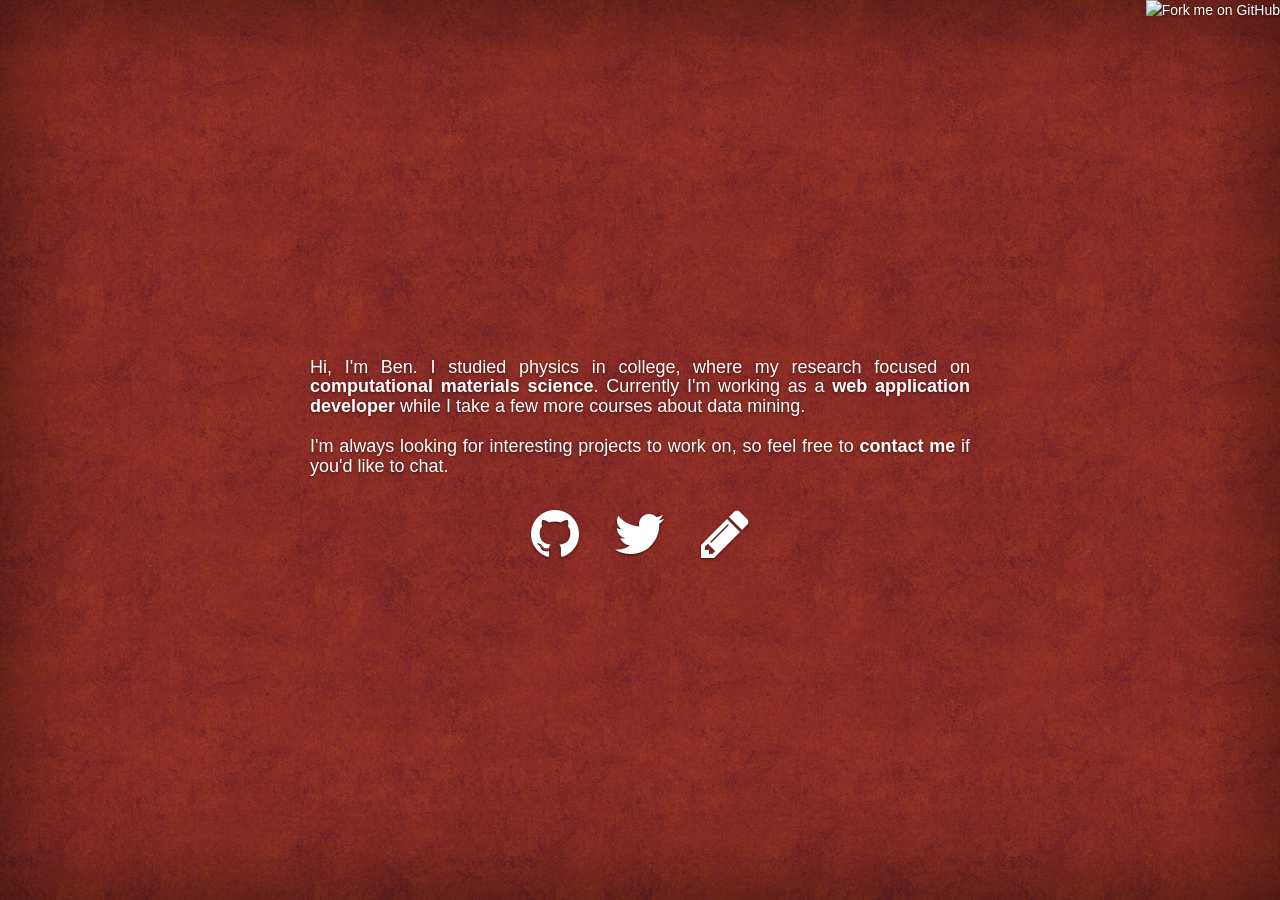
==== index.html @ f081c1c6 "keep only one background, less words" ====
<!DOCTYPE html>
<html lang="en">
  <head>
    <meta charset="utf-8">
    <meta http-equiv="X-UA-Compatible" content="IE=edge">
    <meta name="viewport" content="width=device-width, initial-scale=1">
    <meta name="description" content="">
    <meta name="author" content="">
    <link rel="shortcut icon" href="http://faviconist.com/icons/617cbc24a1c1524abb99302cebdf49a3/favicon.ico" />

    <title>bcbwilla</title>

    <!-- Bootstrap core CSS -->
    <link href="assets/css/bootstrap.min.css" rel="stylesheet">

    <!-- Custom styles for this template -->
    <link href="assets/css/cover.css" rel="stylesheet">
    <link href="http://netdna.bootstrapcdn.com/font-awesome/4.0.3/css/font-awesome.min.css" rel="stylesheet" type="text/css">

    <!-- HTML5 shim and Respond.js IE8 support of HTML5 elements and media queries -->
    <!--[if lt IE 9]>
      <script src="https://oss.maxcdn.com/html5shiv/3.7.2/html5shiv.min.js"></script>
      <script src="https://oss.maxcdn.com/respond/1.4.2/respond.min.js"></script>
    <![endif]-->

  <style>
  body {
    background-image: url("static/img/grunge-pattern-970.jpg");
  }
  </style>
  </head>
  <body>

    <div class="site-wrapper">

      <div class="site-wrapper-inner">
        <a href="https://github.com/bcbwilla/bcbwilla.github.io"><img style="position: absolute; top: 0; right: 0; border: 0;" src="https://camo.githubusercontent.com/a6677b08c955af8400f44c6298f40e7d19cc5b2d/68747470733a2f2f73332e616d617a6f6e6177732e636f6d2f6769746875622f726962626f6e732f666f726b6d655f72696768745f677261795f3664366436642e706e67" alt="Fork me on GitHub" data-canonical-src="https://s3.amazonaws.com/github/ribbons/forkme_right_gray_6d6d6d.png"></a>

        <div class="cover-container">

          <div class="inner cover">

            <p class="lead">
              <h4 style="text-align:justify">
                Hi, I'm Ben. I studied physics in college, where my research focused on
                <strong data-toggle="tooltip" data-placement="right" title="Mostly applying density functional theory to study energy-related materials, as well as developing a method to include van der Waals dispersion interactions in periodic systems.">computational materials science</strong>.
                Currently I'm working as a
                <strong data-toggle="tooltip" data-placement="right" title="I get to play with all levels of the postgres/redis/django/bootstrap stack.">web application developer</strong>
                while I take a few more courses about data mining.
                <br><br>
                I'm always looking for interesting projects to work on, so feel free to <strong><a href="mailto:ben@electronexchange.net">contact me</a></strong> if you'd like to chat.
              </h4>
            </p>
            <br>
            <a href="http://www.github.com/bcbwilla"><i class="fa fa-github fa-4x"></i></a>
            &nbsp;
            &nbsp;
            &nbsp;
            &nbsp;
            <a href="http://www.twitter.com/bcbwilla"><i class="fa fa-twitter fa-4x"></i></a>
            &nbsp;
            &nbsp;
            &nbsp;
            &nbsp;
            <a href="http://www.electronexchange.net"><i class="fa fa-pencil fa-4x"></i></a>
          </div>

        </div>

      </div>

    </div>
    <!-- Bootstrap core JavaScript
    ================================================== -->
    <!-- Placed at the end of the document so the pages load faster -->
    <script src="https://ajax.googleapis.com/ajax/libs/jquery/1.11.1/jquery.min.js"></script>
    <script src="assets/js/bootstrap.min.js"></script>
  </body>
</html>
---- assets/css/cover.css ----
/*
 * Globals
 */

/* Links */
a,
a:focus,
a:hover {
  color: #fff;
}

/* Custom default button */
.btn-default,
.btn-default:hover,
.btn-default:focus {
  color: #333;
  text-shadow: none; /* Prevent inheritence from `body` */
  background-color: #fff;
  border: 1px solid #fff;
}


/*
 * Base structure
 */

html,
body {
  height: 100%;
  background-color: #333;
}
body {
  color: #fff;
  text-align: center;
  text-shadow: 0 1px 3px rgba(0,0,0,.5);
}

/* Extra markup and styles for table-esque vertical and horizontal centering */
.site-wrapper {
  display: table;
  width: 100%;
  height: 100%; /* For at least Firefox */
  min-height: 100%;
  -webkit-box-shadow: inset 0 0 100px rgba(0,0,0,.5);
          box-shadow: inset 0 0 100px rgba(0,0,0,.5);
}
.site-wrapper-inner {
  display: table-cell;
  vertical-align: top;
}
.cover-container {
  margin-right: auto;
  margin-left: auto;
}

/* Padding for spacing */
.inner {
  padding: 30px;
}


/*
 * Header
 */
.masthead-brand {
  margin-top: 10px;
  margin-bottom: 10px;
}

.masthead-nav > li {
  display: inline-block;
}
.masthead-nav > li + li {
  margin-left: 20px;
}
.masthead-nav > li > a {
  padding-right: 0;
  padding-left: 0;
  font-size: 16px;
  font-weight: bold;
  color: #fff; /* IE8 proofing */
  color: rgba(255,255,255,.75);
  border-bottom: 2px solid transparent;
}
.masthead-nav > li > a:hover,
.masthead-nav > li > a:focus {
  background-color: transparent;
  border-bottom-color: #a9a9a9;
  border-bottom-color: rgba(255,255,255,.25);
}
.masthead-nav > .active > a,
.masthead-nav > .active > a:hover,
.masthead-nav > .active > a:focus {
  color: #fff;
  border-bottom-color: #fff;
}

@media (min-width: 768px) {
  .masthead-brand {
    float: left;
  }
  .masthead-nav {
    float: right;
  }
}


/*
 * Cover
 */

.cover {
  padding: 0 20px;
}
.cover .btn-lg {
  padding: 10px 20px;
  font-weight: bold;
}


/*
 * Footer
 */

.mastfoot {
  color: #999; /* IE8 proofing */
  color: rgba(255,255,255,.5);
}


/*
 * Affix and center
 */

@media (min-width: 768px) {
  /* Pull out the header and footer */
  .masthead {
    position: fixed;
    top: 0;
  }
  .mastfoot {
    position: fixed;
    bottom: 0;
  }
  /* Start the vertical centering */
  .site-wrapper-inner {
    vertical-align: middle;
  }
  /* Handle the widths */
  .masthead,
  .mastfoot,
  .cover-container {
    width: 100%; /* Must be percentage or pixels for horizontal alignment */
  }
}

@media (min-width: 992px) {
  .masthead,
  .mastfoot,
  .cover-container {
    width: 700px;
  }
}

/*
* Tooltip
*/
/*
.tooltip-inner {
background-color: #FF0000;
}

.tooltip.right .tooltip-arrow {
border-right: 5px solid #FF0000;

}
*/
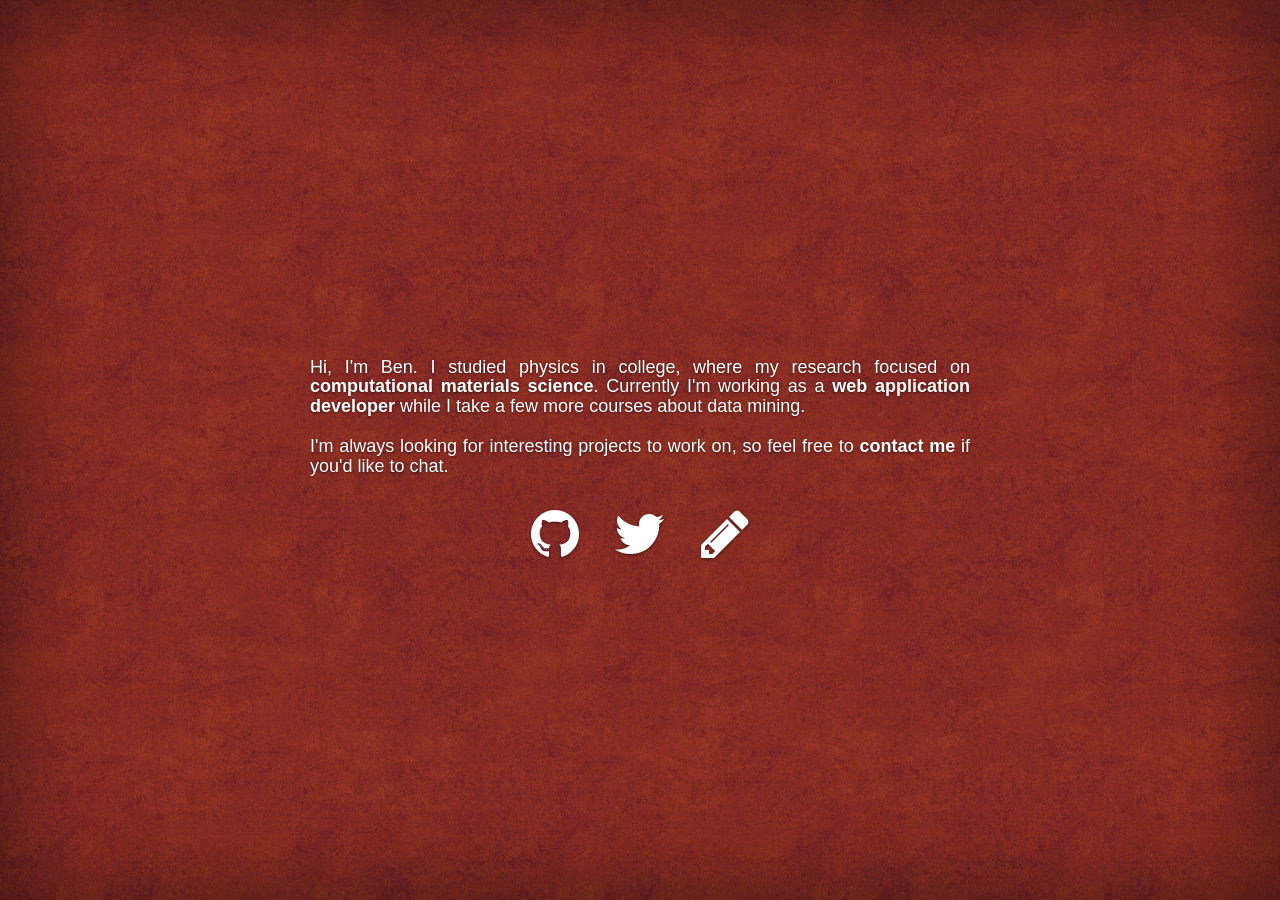
==== commit ac2a46bb: "no fork plz. okay you can if you want. plz fork" ====
--- a/index.html
+++ b/index.html
@@ -34,7 +34,6 @@
     <div class="site-wrapper">
 
       <div class="site-wrapper-inner">
-        <a href="https://github.com/bcbwilla/bcbwilla.github.io"><img style="position: absolute; top: 0; right: 0; border: 0;" src="https://camo.githubusercontent.com/a6677b08c955af8400f44c6298f40e7d19cc5b2d/68747470733a2f2f73332e616d617a6f6e6177732e636f6d2f6769746875622f726962626f6e732f666f726b6d655f72696768745f677261795f3664366436642e706e67" alt="Fork me on GitHub" data-canonical-src="https://s3.amazonaws.com/github/ribbons/forkme_right_gray_6d6d6d.png"></a>
 
         <div class="cover-container">
 
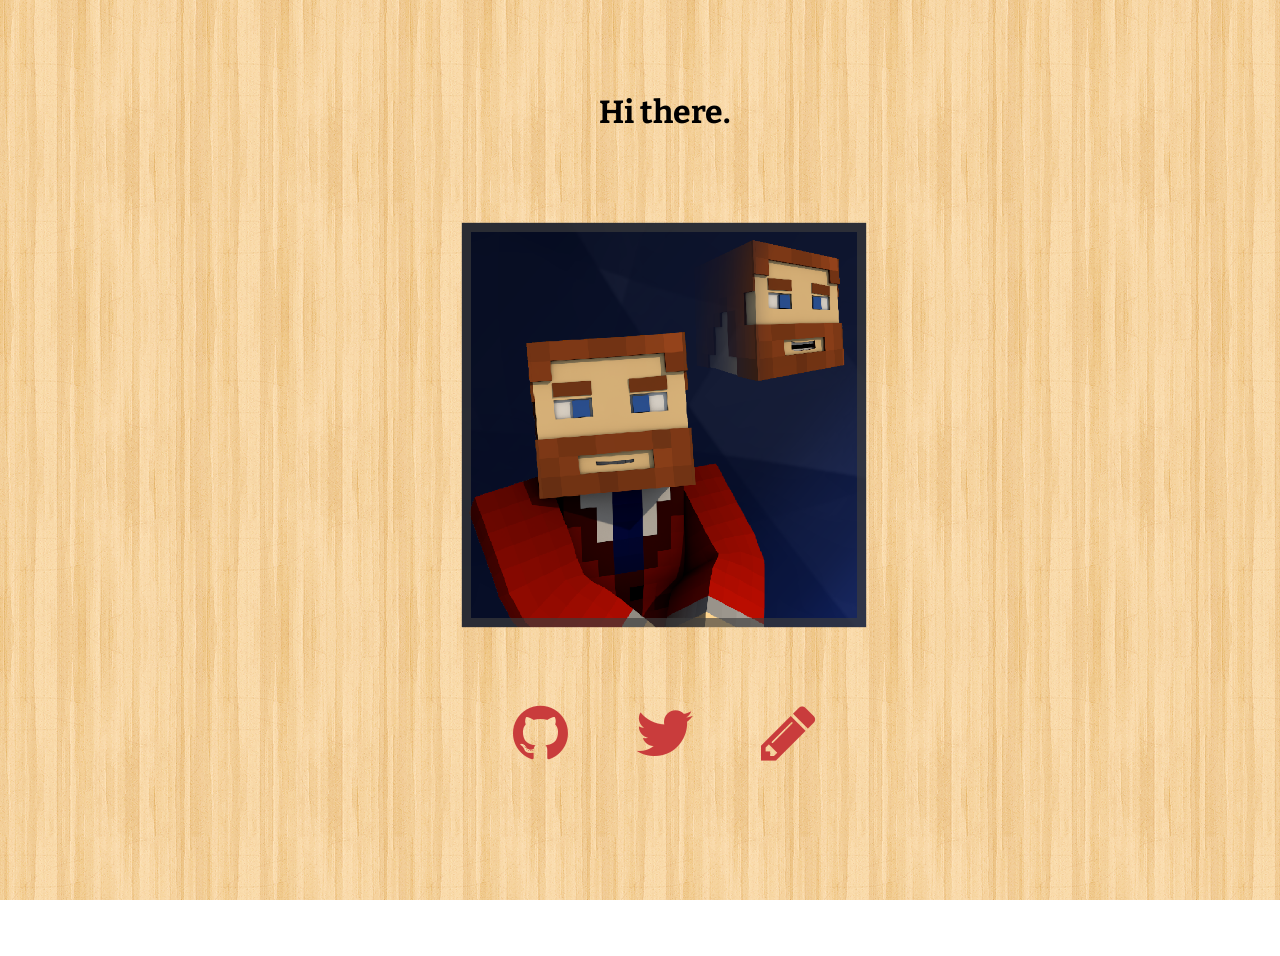
==== commit 5866ce04: "no one will like this" ====
--- a/index.html
+++ b/index.html
@@ -4,75 +4,35 @@
     <meta charset="utf-8">
     <meta http-equiv="X-UA-Compatible" content="IE=edge">
     <meta name="viewport" content="width=device-width, initial-scale=1">
-    <meta name="description" content="">
-    <meta name="author" content="">
+    <meta name="description" content="the bcbwilla">
+    <meta name="author" content="bcbwilla">
     <link rel="shortcut icon" href="http://faviconist.com/icons/617cbc24a1c1524abb99302cebdf49a3/favicon.ico" />
 
     <title>bcbwilla</title>
 
-    <!-- Bootstrap core CSS -->
-    <link href="assets/css/bootstrap.min.css" rel="stylesheet">
+    <link href="http://netdna.bootstrapcdn.com/font-awesome/4.0.3/css/font-awesome.min.css" rel="stylesheet" type="text/css">
+    <link href="assets/css/style.css" rel="stylesheet">
+    <link href='http://fonts.googleapis.com/css?family=Bitter' rel='stylesheet' type='text/css'>
 
-    <!-- Custom styles for this template -->
-    <link href="assets/css/cover.css" rel="stylesheet">
-    <link href="http://netdna.bootstrapcdn.com/font-awesome/4.0.3/css/font-awesome.min.css" rel="stylesheet" type="text/css">
+  </head>
+  <body data-0="background-position:0px 0px;" data-100="background-position:0px -500px;">
 
-    <!-- HTML5 shim and Respond.js IE8 support of HTML5 elements and media queries -->
-    <!--[if lt IE 9]>
-      <script src="https://oss.maxcdn.com/html5shiv/3.7.2/html5shiv.min.js"></script>
-      <script src="https://oss.maxcdn.com/respond/1.4.2/respond.min.js"></script>
-    <![endif]-->
+    <div class="center">
+        <h1 id="titletext"> Hi there. </h1>
 
-  <style>
-  body {
-    background-image: url("static/img/grunge-pattern-970.jpg");
-  }
-  </style>
-  </head>
-  <body>
+        <img class="portrait" src="static/img/bcb.png" data-bottom-center="transform:scale(1,1)" data-top-center="transform:scale(1.5,1.5)">
 
-    <div class="site-wrapper">
+        <div id="media">
+            <a href="http://www.github.com/bcbwilla"><i class="fa fa-github fa-4x"></i></a>
+            <a href="http://www.twitter.com/bcbwilla"><i class="fa fa-twitter fa-4x"></i></a>
+            <a href="http://www.electronexchange.net"><i class="fa fa-pencil fa-4x"></i></a>
+        </div>
+    </div>
 
-      <div class="site-wrapper-inner">
+    <script type="text/javascript" src="assets/js/skrollr.min.js"></script>
+    <script type="text/javascript">
+        var s = skrollr.init({ forceHeight: false });
+    </script>
 
-        <div class="cover-container">
-
-          <div class="inner cover">
-
-            <p class="lead">
-              <h4 style="text-align:justify">
-                Hi, I'm Ben. I studied physics in college, where my research focused on
-                <strong data-toggle="tooltip" data-placement="right" title="Mostly applying density functional theory to study energy-related materials, as well as developing a method to include van der Waals dispersion interactions in periodic systems.">computational materials science</strong>.
-                Currently I'm working as a
-                <strong data-toggle="tooltip" data-placement="right" title="I get to play with all levels of the postgres/redis/django/bootstrap stack.">web application developer</strong>
-                while I take a few more courses about data mining.
-                <br><br>
-                I'm always looking for interesting projects to work on, so feel free to <strong><a href="mailto:ben@electronexchange.net">contact me</a></strong> if you'd like to chat.
-              </h4>
-            </p>
-            <br>
-            <a href="http://www.github.com/bcbwilla"><i class="fa fa-github fa-4x"></i></a>
-            &nbsp;
-            &nbsp;
-            &nbsp;
-            &nbsp;
-            <a href="http://www.twitter.com/bcbwilla"><i class="fa fa-twitter fa-4x"></i></a>
-            &nbsp;
-            &nbsp;
-            &nbsp;
-            &nbsp;
-            <a href="http://www.electronexchange.net"><i class="fa fa-pencil fa-4x"></i></a>
-          </div>
-
-        </div>
-
-      </div>
-
-    </div>
-    <!-- Bootstrap core JavaScript
-    ================================================== -->
-    <!-- Placed at the end of the document so the pages load faster -->
-    <script src="https://ajax.googleapis.com/ajax/libs/jquery/1.11.1/jquery.min.js"></script>
-    <script src="assets/js/bootstrap.min.js"></script>
   </body>
 </html>
--- a/assets/css/style.css
+++ b/assets/css/style.css
@@ -0,0 +1,40 @@
+body {
+    background: url("../../static/img/wood_pattern.png") repeat fixed;
+    text-align: center;
+    font-family: 'Bitter', serif;
+}
+
+.portrait {
+    width: 25%;
+    height: auto;
+    padding: 5em;
+    margin: auto;
+}
+
+
+#titletext {
+    padding: 1em;
+}
+
+a,
+a:focus,
+a:hover {
+    color: #fff;
+    color: #C93C3C;
+}
+
+#media {
+    padding-bottom: 1cm;
+}
+
+.center {
+    position: absolute;
+    height: 100%;
+    width: 100%;
+    padding: 1em;
+    margin: 1em auto;
+}
+
+i {
+    margin: 0.5em;
+}
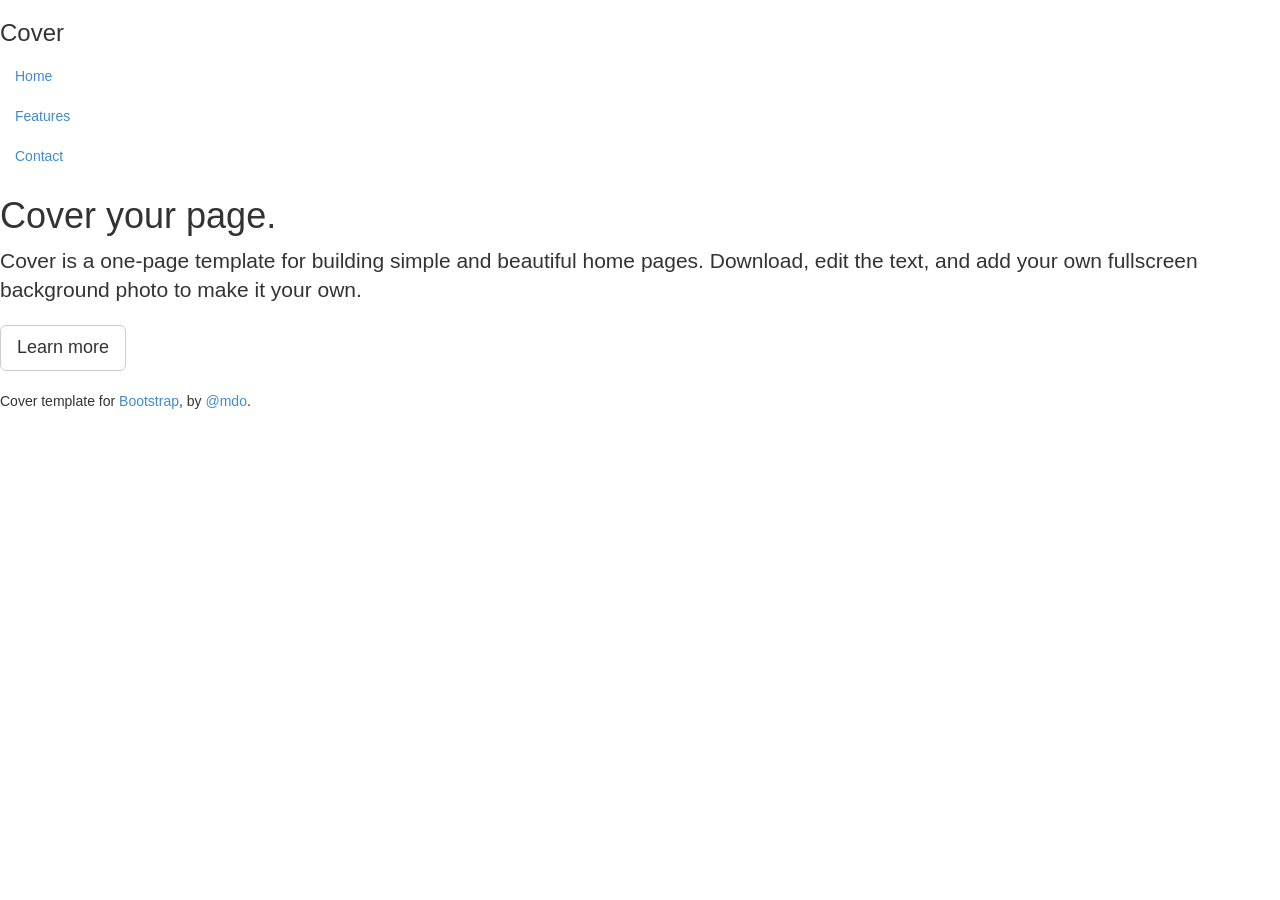
==== commit 0df66bc5: "." ====
--- a/index.html
+++ b/index.html
@@ -4,35 +4,76 @@
     <meta charset="utf-8">
     <meta http-equiv="X-UA-Compatible" content="IE=edge">
     <meta name="viewport" content="width=device-width, initial-scale=1">
-    <meta name="description" content="the bcbwilla">
-    <meta name="author" content="bcbwilla">
-    <link rel="shortcut icon" href="http://faviconist.com/icons/617cbc24a1c1524abb99302cebdf49a3/favicon.ico" />
+    <meta name="description" content="">
+    <meta name="author" content="">
+    <link rel="icon" href="http://faviconist.com/icons/617cbc24a1c1524abb99302cebdf49a3/favicon.ico">
 
-    <title>bcbwilla</title>
+    <title>Cover Template for Bootstrap</title>
 
-    <link href="http://netdna.bootstrapcdn.com/font-awesome/4.0.3/css/font-awesome.min.css" rel="stylesheet" type="text/css">
-    <link href="assets/css/style.css" rel="stylesheet">
-    <link href='http://fonts.googleapis.com/css?family=Bitter' rel='stylesheet' type='text/css'>
+    <!-- Bootstrap core CSS -->
+    <link href="assets/css/bootstrap.min.css" rel="stylesheet">
 
+    <!-- Custom styles for this template -->
+    <link href="assets/css/cover.css" rel="stylesheet">
+
+    <!-- Just for debugging purposes. Don't actually copy these 2 lines! -->
+    <!--[if lt IE 9]><script src="../../assets/js/ie8-responsive-file-warning.js"></script><![endif]-->
+    <script src="assets/js/ie-emulation-modes-warning.js"></script>
+
+    <!-- IE10 viewport hack for Surface/desktop Windows 8 bug -->
+    <script src="assets/js/ie10-viewport-bug-workaround.js"></script>
+
+    <!-- HTML5 shim and Respond.js IE8 support of HTML5 elements and media queries -->
+    <!--[if lt IE 9]>
+      <script src="https://oss.maxcdn.com/html5shiv/3.7.2/html5shiv.min.js"></script>
+      <script src="https://oss.maxcdn.com/respond/1.4.2/respond.min.js"></script>
+    <![endif]-->
   </head>
-  <body data-0="background-position:0px 0px;" data-100="background-position:0px -500px;">
 
-    <div class="center">
-        <h1 id="titletext"> Hi there. </h1>
+  <body>
 
-        <img class="portrait" src="static/img/bcb.png" data-bottom-center="transform:scale(1,1)" data-top-center="transform:scale(1.5,1.5)">
+    <div class="site-wrapper">
 
-        <div id="media">
-            <a href="http://www.github.com/bcbwilla"><i class="fa fa-github fa-4x"></i></a>
-            <a href="http://www.twitter.com/bcbwilla"><i class="fa fa-twitter fa-4x"></i></a>
-            <a href="http://www.electronexchange.net"><i class="fa fa-pencil fa-4x"></i></a>
+      <div class="site-wrapper-inner">
+
+        <div class="cover-container">
+
+          <div class="masthead clearfix">
+            <div class="inner">
+              <h3 class="masthead-brand">Cover</h3>
+              <ul class="nav masthead-nav">
+                <li class="active"><a href="#">Home</a></li>
+                <li><a href="#">Features</a></li>
+                <li><a href="#">Contact</a></li>
+              </ul>
+            </div>
+          </div>
+
+          <div class="inner cover">
+            <h1 class="cover-heading">Cover your page.</h1>
+            <p class="lead">Cover is a one-page template for building simple and beautiful home pages. Download, edit the text, and add your own fullscreen background photo to make it your own.</p>
+            <p class="lead">
+              <a href="#" class="btn btn-lg btn-default">Learn more</a>
+            </p>
+          </div>
+
+          <div class="mastfoot">
+            <div class="inner">
+              <p>Cover template for <a href="http://getbootstrap.com">Bootstrap</a>, by <a href="https://twitter.com/mdo">@mdo</a>.</p>
+            </div>
+          </div>
+
         </div>
+
+      </div>
+
     </div>
 
-    <script type="text/javascript" src="assets/js/skrollr.min.js"></script>
-    <script type="text/javascript">
-        var s = skrollr.init({ forceHeight: false });
-    </script>
-
+    <!-- Bootstrap core JavaScript
+    ================================================== -->
+    <!-- Placed at the end of the document so the pages load faster -->
+    <script src="https://ajax.googleapis.com/ajax/libs/jquery/1.11.1/jquery.min.js"></script>
+    <script src="assets/js/bootstrap.min.js"></script>
+    <script src="assets/js/docs.min.js"></script>
   </body>
 </html>
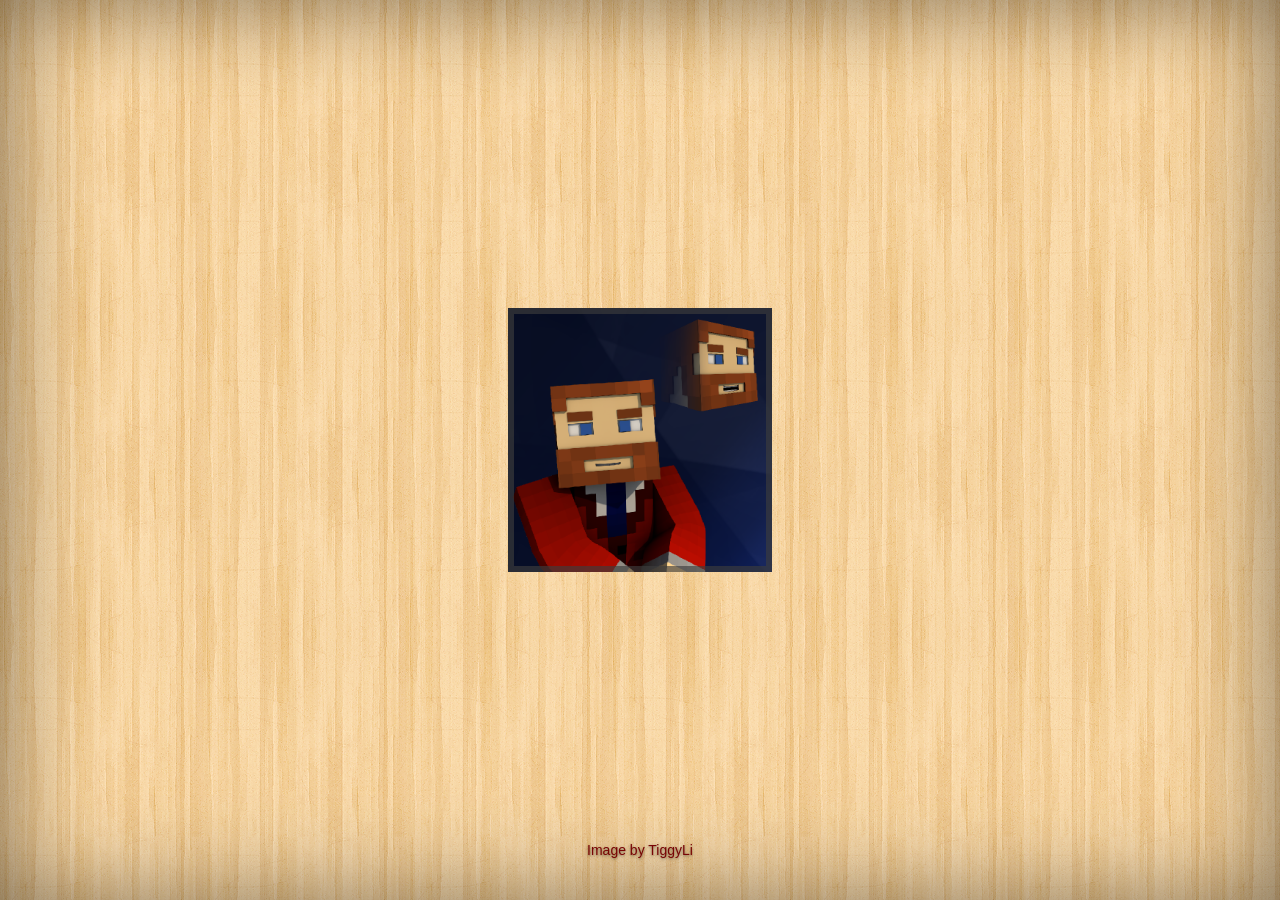
==== commit 5e7399e1: "no one will not love this" ====
--- a/index.html
+++ b/index.html
@@ -29,44 +29,25 @@
       <script src="https://oss.maxcdn.com/respond/1.4.2/respond.min.js"></script>
     <![endif]-->
   </head>
-
   <body>
 
     <div class="site-wrapper">
-
       <div class="site-wrapper-inner">
-
         <div class="cover-container">
-
-          <div class="masthead clearfix">
-            <div class="inner">
-              <h3 class="masthead-brand">Cover</h3>
-              <ul class="nav masthead-nav">
-                <li class="active"><a href="#">Home</a></li>
-                <li><a href="#">Features</a></li>
-                <li><a href="#">Contact</a></li>
-              </ul>
-            </div>
-          </div>
-
           <div class="inner cover">
-            <h1 class="cover-heading">Cover your page.</h1>
-            <p class="lead">Cover is a one-page template for building simple and beautiful home pages. Download, edit the text, and add your own fullscreen background photo to make it your own.</p>
             <p class="lead">
-              <a href="#" class="btn btn-lg btn-default">Learn more</a>
+             <img class="portrait" src="static/img/bcb.png">
             </p>
           </div>
 
           <div class="mastfoot">
             <div class="inner">
-              <p>Cover template for <a href="http://getbootstrap.com">Bootstrap</a>, by <a href="https://twitter.com/mdo">@mdo</a>.</p>
+              <p>Image by <a href="http://tiggy.li">TiggyLi</a></p>
             </div>
           </div>
 
         </div>
-
       </div>
-
     </div>
 
     <!-- Bootstrap core JavaScript
--- a/assets/css/cover.css
+++ b/assets/css/cover.css
@@ -0,0 +1,174 @@
+/*
+ * Globals
+ */
+
+/* Links */
+a,
+a:focus,
+a:hover {
+  color: #780404;
+}
+
+/* Custom default button */
+.btn-default,
+.btn-default:hover,
+.btn-default:focus {
+  color: #333;
+  text-shadow: none; /* Prevent inheritence from `body` */
+  background-color: #fff;
+  border: 1px solid #fff;
+}
+
+
+/*
+ * Base structure
+ */
+
+html,
+body {
+  height: 100%;
+  background-image: url('../../static/img/wood_pattern.png');
+}
+body {
+  color: #fff;
+  text-align: center;
+  text-shadow: 0 1px 3px rgba(0,0,0,.5);
+}
+
+/* Extra markup and styles for table-esque vertical and horizontal centering */
+.site-wrapper {
+  display: table;
+  width: 100%;
+  height: 100%; /* For at least Firefox */
+  min-height: 100%;
+  -webkit-box-shadow: inset 0 0 100px rgba(0,0,0,.5);
+          box-shadow: inset 0 0 100px rgba(0,0,0,.5);
+}
+.site-wrapper-inner {
+  display: table-cell;
+  vertical-align: top;
+}
+.cover-container {
+  margin-right: auto;
+  margin-left: auto;
+}
+
+/* Padding for spacing */
+.inner {
+  padding: 30px;
+}
+
+
+/*
+ * Header
+ */
+.masthead-brand {
+  margin-top: 10px;
+  margin-bottom: 10px;
+}
+
+.masthead-nav > li {
+  display: inline-block;
+}
+.masthead-nav > li + li {
+  margin-left: 20px;
+}
+.masthead-nav > li > a {
+  padding-right: 0;
+  padding-left: 0;
+  font-size: 16px;
+  font-weight: bold;
+  color: #fff; /* IE8 proofing */
+  color: rgba(255,255,255,.75);
+  border-bottom: 2px solid transparent;
+}
+.masthead-nav > li > a:hover,
+.masthead-nav > li > a:focus {
+  background-color: transparent;
+  border-bottom-color: #a9a9a9;
+  border-bottom-color: rgba(255,255,255,.25);
+}
+.masthead-nav > .active > a,
+.masthead-nav > .active > a:hover,
+.masthead-nav > .active > a:focus {
+  color: #fff;
+  border-bottom-color: #fff;
+}
+
+@media (min-width: 768px) {
+  .masthead-brand {
+    float: left;
+  }
+  .masthead-nav {
+    float: right;
+  }
+}
+
+
+/*
+ * Cover
+ */
+
+.cover {
+  padding: 0 20px;
+}
+.cover .btn-lg {
+  padding: 10px 20px;
+  font-weight: bold;
+}
+
+
+/*
+ * Footer
+ */
+
+.mastfoot {
+  color: #780404; /* IE8 proofing */
+  color: #780404;
+}
+
+
+/*
+ * Affix and center
+ */
+
+@media (min-width: 768px) {
+  /* Pull out the header and footer */
+  .masthead {
+    position: fixed;
+    top: 0;
+  }
+  .mastfoot {
+    position: fixed;
+    bottom: 0;
+  }
+  /* Start the vertical centering */
+  .site-wrapper-inner {
+    vertical-align: middle;
+  }
+  /* Handle the widths */
+  .masthead,
+  .mastfoot,
+  .cover-container {
+    width: 100%; /* Must be percentage or pixels for horizontal alignment */
+  }
+}
+
+@media (min-width: 992px) {
+  .masthead,
+  .mastfoot,
+  .cover-container {
+    width: 700px;
+  }
+}
+
+/* super rad custom css */
+.portrait {
+    width:40%;
+    height:auto;
+}
+
+.portrait:hover{
+    transform:scale(8,8) translateX(15%) translateY(3%);
+    transition: transform 7s ease-in-out;
+}
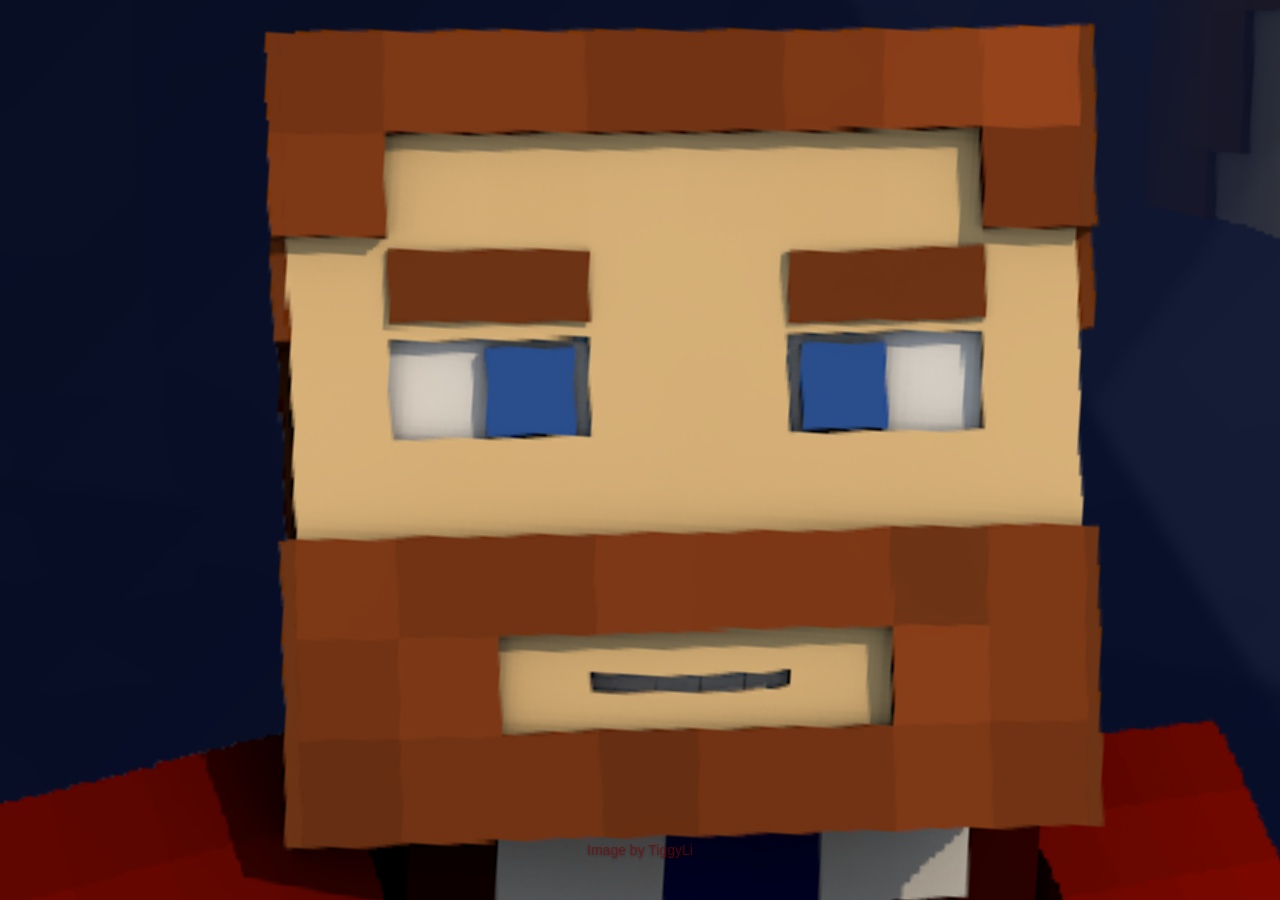
==== commit 48c20f0e: "THE INTERNET WAS MADE FOR THIS" ====
--- a/index.html
+++ b/index.html
@@ -4,11 +4,11 @@
     <meta charset="utf-8">
     <meta http-equiv="X-UA-Compatible" content="IE=edge">
     <meta name="viewport" content="width=device-width, initial-scale=1">
-    <meta name="description" content="">
-    <meta name="author" content="">
+    <meta name="description" content="bcbwilla">
+    <meta name="author" content="bcbwilla">
     <link rel="icon" href="http://faviconist.com/icons/617cbc24a1c1524abb99302cebdf49a3/favicon.ico">
 
-    <title>Cover Template for Bootstrap</title>
+    <title>bcbwilla</title>
 
     <!-- Bootstrap core CSS -->
     <link href="assets/css/bootstrap.min.css" rel="stylesheet">
@@ -36,13 +36,13 @@
         <div class="cover-container">
           <div class="inner cover">
             <p class="lead">
-             <img class="portrait" src="static/img/bcb.png">
+             <img id="portrait" src="static/img/bcb.png">
             </p>
           </div>
 
           <div class="mastfoot">
             <div class="inner">
-              <p>Image by <a href="http://tiggy.li">TiggyLi</a></p>
+              <p id="att" >Image by <a href="http://tiggy.li">TiggyLi</a></p>
             </div>
           </div>
 
@@ -56,5 +56,14 @@
     <script src="https://ajax.googleapis.com/ajax/libs/jquery/1.11.1/jquery.min.js"></script>
     <script src="assets/js/bootstrap.min.js"></script>
     <script src="assets/js/docs.min.js"></script>
+
+    <script>
+        $(document).ready(function() {
+        $('#portrait')
+        .css({"transform": "scale(8,8) translateX(15%) translateY(3%) rotate(3.5deg)", "transition": "transform 20s ease-in-out"});
+
+        $('#att').fadeOut(3000);
+        });
+    </script>
   </body>
 </html>
--- a/assets/css/cover.css
+++ b/assets/css/cover.css
@@ -163,12 +163,7 @@
 }
 
 /* super rad custom css */
-.portrait {
+#portrait {
     width:40%;
     height:auto;
 }
-
-.portrait:hover{
-    transform:scale(8,8) translateX(15%) translateY(3%);
-    transition: transform 7s ease-in-out;
-}
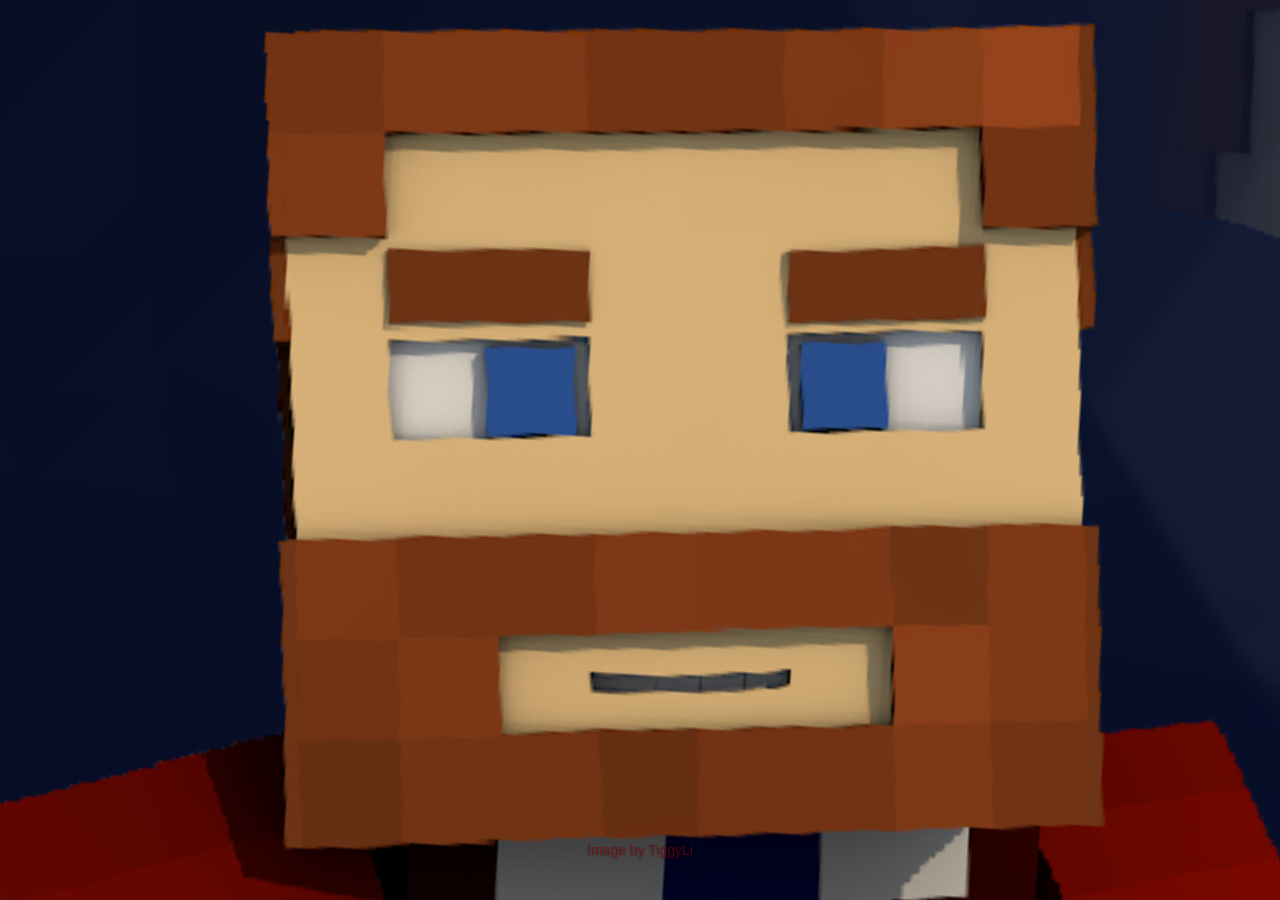
==== commit 66e7c41b: "Fix broken link" ====
--- a/index.html
+++ b/index.html
@@ -42,7 +42,7 @@
 
           <div class="mastfoot">
             <div class="inner">
-              <p id="att" >Image by <a href="http://tiggy.li">TiggyLi</a></p>
+              <p id="att" >Image by <a href="https://twitter.com/TiggyLi">TiggyLi</a></p>
             </div>
           </div>
 
